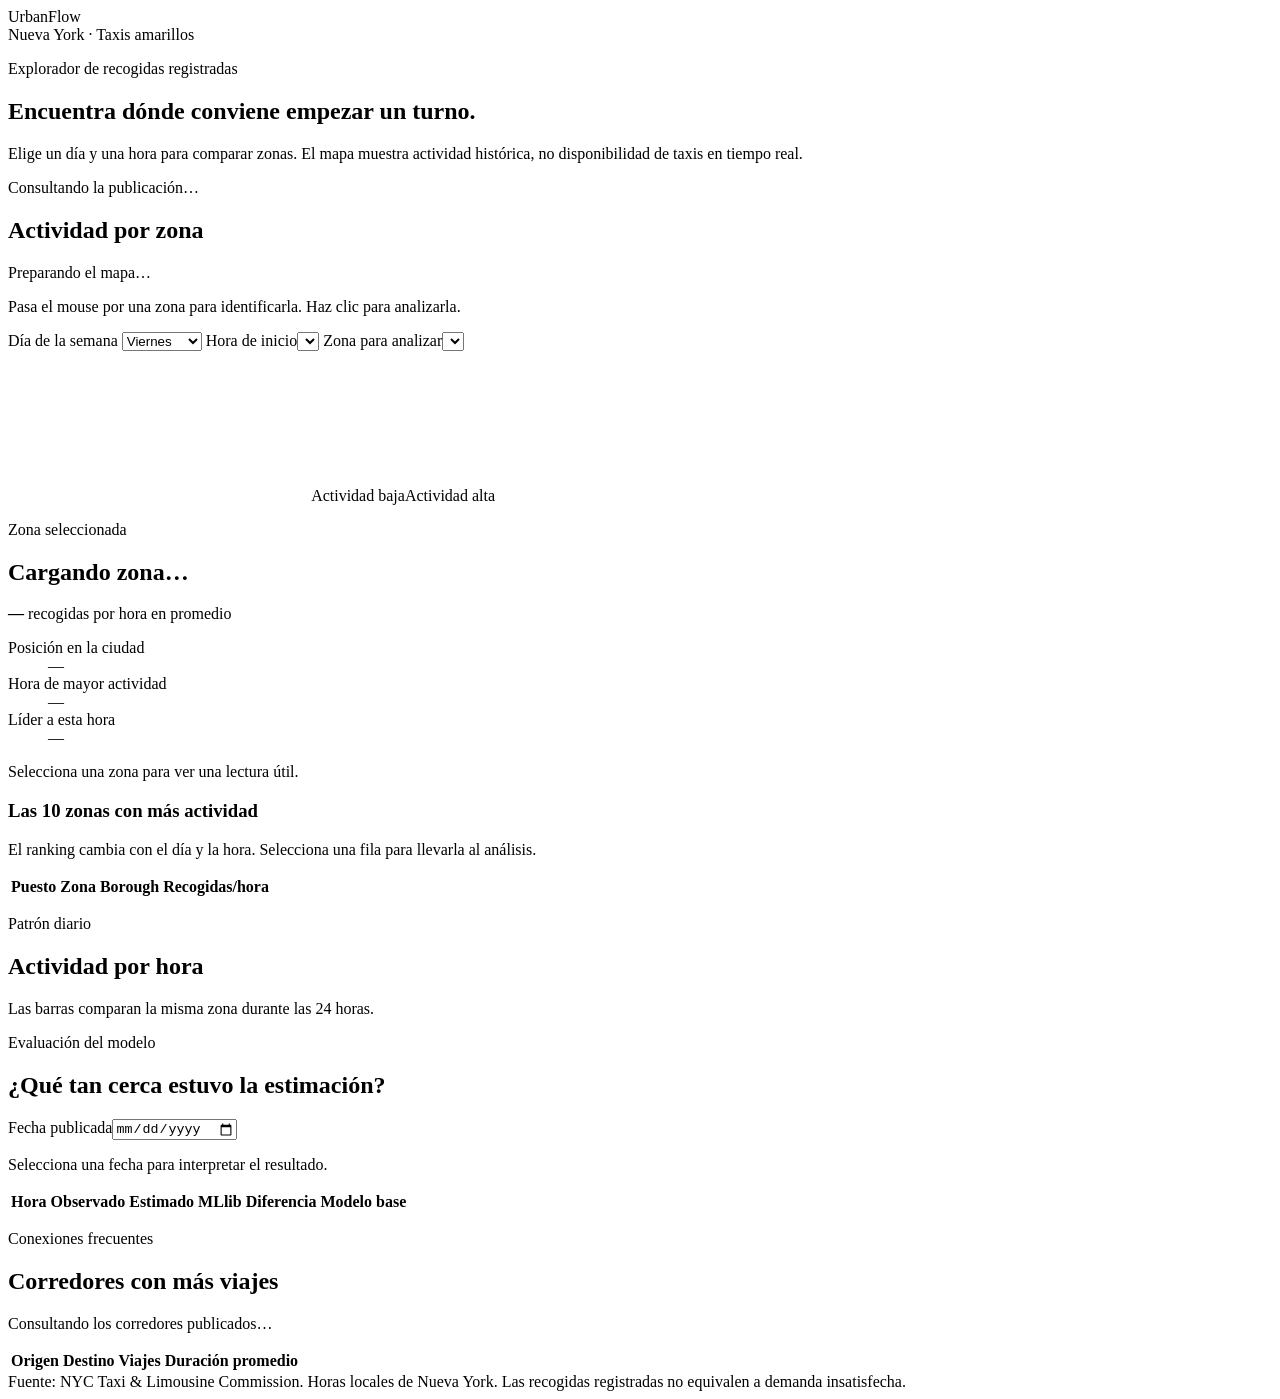
==== portal/web/index.html @ 87bbdf8b "Convertir el portal en un explorador de movilidad útil" ====
<!doctype html>
<html lang="es">
<head>
  <meta charset="utf-8">
  <meta name="viewport" content="width=device-width,initial-scale=1">
  <title>UrbanFlow | Movilidad de Nueva York</title>
  <link rel="stylesheet" href="/assets/style.css?v=3">
  <script type="module" src="/assets/mobility.js?v=3"></script>
</head>
<body class="mobility-page">
  <header>
    <div class="brand">Urban<span>Flow</span></div>
    <div class="header-context">Nueva York · Taxis amarillos</div>
  </header>
  <main>
    <section class="intro">
      <p class="context-line">Explorador de recogidas registradas</p>
      <h1>Encuentra dónde conviene empezar un turno.</h1>
      <p class="intro-copy">Elige un día y una hora para comparar zonas. El mapa muestra actividad histórica, no disponibilidad de taxis en tiempo real.</p>
      <p id="release" class="release" role="status">Consultando la publicación…</p>
      <p id="dataset-summary" class="muted"></p>
    </section>

    <section class="workspace" aria-labelledby="explore-title">
      <div class="workspace-heading">
        <div>
          <h2 id="explore-title">Actividad por zona</h2>
          <p id="notice" class="muted" role="status">Preparando el mapa…</p>
        </div>
        <p class="map-instruction">Pasa el mouse por una zona para identificarla. Haz clic para analizarla.</p>
      </div>
      <form id="filters" class="toolbar" aria-label="Filtros de movilidad">
        <label>Día de la semana
          <select id="weekday">
            <option value="2">Lunes</option><option value="3">Martes</option><option value="4">Miércoles</option>
            <option value="5">Jueves</option><option value="6" selected>Viernes</option><option value="7">Sábado</option><option value="1">Domingo</option>
          </select>
        </label>
        <label>Hora de inicio<select id="hour"></select></label>
        <label class="zone-filter">Zona para analizar<select id="zone"></select></label>
      </form>

      <div class="map-layout">
        <section class="map-panel" aria-label="Mapa de actividad">
          <div class="map">
            <canvas id="map" tabindex="0" role="img" aria-label="Mapa interactivo de recogidas promedio por zona. Pasa el mouse o utiliza el ranking para seleccionar una zona."></canvas>
            <div id="map-tooltip" class="map-tooltip" role="status" hidden></div>
            <span class="legend"><span>Actividad baja</span><i></i><span>Actividad alta</span></span>
          </div>
        </section>

        <aside class="zone-brief" aria-live="polite">
          <p class="brief-label">Zona seleccionada</p>
          <h2 id="zone-name">Cargando zona…</h2>
          <p id="zone-borough" class="brief-borough"></p>
          <div class="primary-metric">
            <strong id="zone-average">—</strong>
            <span>recogidas por hora en promedio</span>
          </div>
          <dl class="brief-facts">
            <div><dt>Posición en la ciudad</dt><dd id="zone-rank">—</dd></div>
            <div><dt>Hora de mayor actividad</dt><dd id="zone-peak">—</dd></div>
            <div><dt>Líder a esta hora</dt><dd id="city-leader">—</dd></div>
          </dl>
          <p id="zone-reading" class="interpretation">Selecciona una zona para ver una lectura útil.</p>
        </aside>
      </div>

      <section class="ranking-panel" aria-labelledby="ranking-title">
        <div>
          <h3 id="ranking-title">Las 10 zonas con más actividad</h3>
          <p class="muted">El ranking cambia con el día y la hora. Selecciona una fila para llevarla al análisis.</p>
        </div>
        <div class="scroll">
          <table class="ranking-table">
            <thead><tr><th scope="col">Puesto</th><th scope="col">Zona</th><th scope="col">Borough</th><th scope="col">Recogidas/hora</th></tr></thead>
            <tbody id="ranking"></tbody>
          </table>
        </div>
      </section>
    </section>

    <section class="section profile-section" aria-labelledby="zone-title">
      <div class="section-head">
        <div><p class="section-label">Patrón diario</p><h2 id="zone-title">Actividad por hora</h2></div>
        <p class="muted">Las barras comparan la misma zona durante las 24 horas.</p>
      </div>
      <div id="histogram" class="histogram" aria-label="Histograma de recogidas por hora"></div>
    </section>

    <section class="section" aria-labelledby="prediction-title">
      <div class="section-head">
        <div>
          <p class="section-label">Evaluación del modelo</p>
          <h2 id="prediction-title">¿Qué tan cerca estuvo la estimación?</h2>
          <p id="model-note" class="muted"></p>
        </div>
        <label>Fecha publicada<input type="date" id="day"></label>
      </div>
      <p id="prediction-summary" class="interpretation light">Selecciona una fecha para interpretar el resultado.</p>
      <div class="scroll">
        <table><thead><tr><th>Hora</th><th>Observado</th><th>Estimado MLlib</th><th>Diferencia</th><th>Modelo base</th></tr></thead><tbody id="prediction"></tbody></table>
      </div>
    </section>

    <section class="section" aria-labelledby="corridor-title">
      <div class="section-head">
        <div><p class="section-label">Conexiones frecuentes</p><h2 id="corridor-title">Corredores con más viajes</h2></div>
        <p class="muted" id="corridor-release"></p>
      </div>
      <p id="corridor-reading" class="interpretation light">Consultando los corredores publicados…</p>
      <div class="scroll"><table><thead><tr><th>Origen</th><th>Destino</th><th>Viajes</th><th>Duración promedio</th></tr></thead><tbody id="corridors"></tbody></table></div>
    </section>
  </main>
  <footer>Fuente: NYC Taxi &amp; Limousine Commission. Horas locales de Nueva York. Las recogidas registradas no equivalen a demanda insatisfecha.</footer>
</body>
</html>
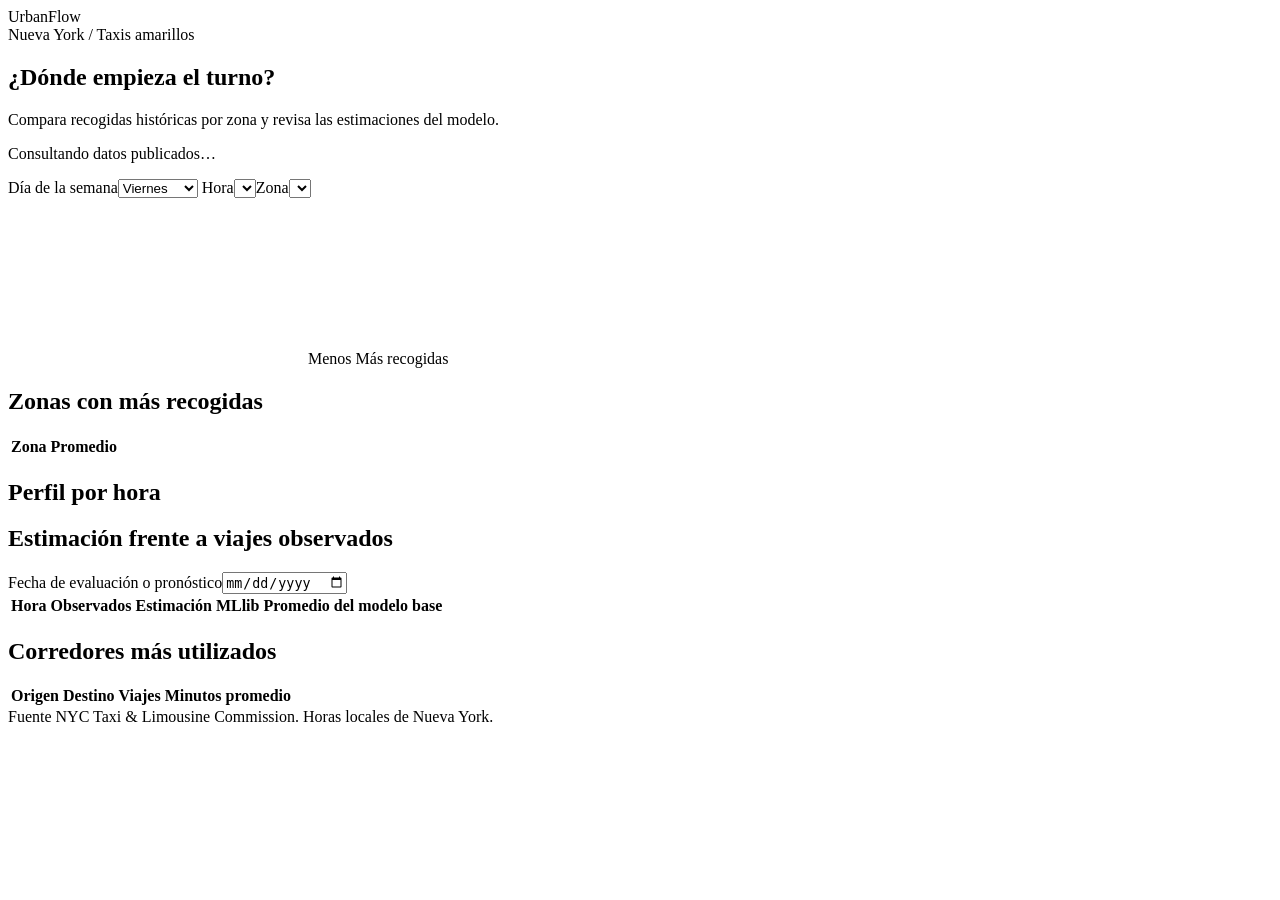
==== commit 42c911a0: "Implementar portales de movilidad y operación en AWS" ====
--- a/portal/web/index.html
+++ b/portal/web/index.html
@@ -1,117 +1,18 @@
 <!doctype html>
-<html lang="es">
-<head>
-  <meta charset="utf-8">
-  <meta name="viewport" content="width=device-width,initial-scale=1">
-  <title>UrbanFlow | Movilidad de Nueva York</title>
-  <link rel="stylesheet" href="/assets/style.css?v=3">
-  <script type="module" src="/assets/mobility.js?v=3"></script>
-</head>
-<body class="mobility-page">
-  <header>
-    <div class="brand">Urban<span>Flow</span></div>
-    <div class="header-context">Nueva York · Taxis amarillos</div>
-  </header>
-  <main>
-    <section class="intro">
-      <p class="context-line">Explorador de recogidas registradas</p>
-      <h1>Encuentra dónde conviene empezar un turno.</h1>
-      <p class="intro-copy">Elige un día y una hora para comparar zonas. El mapa muestra actividad histórica, no disponibilidad de taxis en tiempo real.</p>
-      <p id="release" class="release" role="status">Consultando la publicación…</p>
-      <p id="dataset-summary" class="muted"></p>
-    </section>
-
-    <section class="workspace" aria-labelledby="explore-title">
-      <div class="workspace-heading">
-        <div>
-          <h2 id="explore-title">Actividad por zona</h2>
-          <p id="notice" class="muted" role="status">Preparando el mapa…</p>
-        </div>
-        <p class="map-instruction">Pasa el mouse por una zona para identificarla. Haz clic para analizarla.</p>
-      </div>
-      <form id="filters" class="toolbar" aria-label="Filtros de movilidad">
-        <label>Día de la semana
-          <select id="weekday">
-            <option value="2">Lunes</option><option value="3">Martes</option><option value="4">Miércoles</option>
-            <option value="5">Jueves</option><option value="6" selected>Viernes</option><option value="7">Sábado</option><option value="1">Domingo</option>
-          </select>
-        </label>
-        <label>Hora de inicio<select id="hour"></select></label>
-        <label class="zone-filter">Zona para analizar<select id="zone"></select></label>
-      </form>
-
-      <div class="map-layout">
-        <section class="map-panel" aria-label="Mapa de actividad">
-          <div class="map">
-            <canvas id="map" tabindex="0" role="img" aria-label="Mapa interactivo de recogidas promedio por zona. Pasa el mouse o utiliza el ranking para seleccionar una zona."></canvas>
-            <div id="map-tooltip" class="map-tooltip" role="status" hidden></div>
-            <span class="legend"><span>Actividad baja</span><i></i><span>Actividad alta</span></span>
-          </div>
-        </section>
-
-        <aside class="zone-brief" aria-live="polite">
-          <p class="brief-label">Zona seleccionada</p>
-          <h2 id="zone-name">Cargando zona…</h2>
-          <p id="zone-borough" class="brief-borough"></p>
-          <div class="primary-metric">
-            <strong id="zone-average">—</strong>
-            <span>recogidas por hora en promedio</span>
-          </div>
-          <dl class="brief-facts">
-            <div><dt>Posición en la ciudad</dt><dd id="zone-rank">—</dd></div>
-            <div><dt>Hora de mayor actividad</dt><dd id="zone-peak">—</dd></div>
-            <div><dt>Líder a esta hora</dt><dd id="city-leader">—</dd></div>
-          </dl>
-          <p id="zone-reading" class="interpretation">Selecciona una zona para ver una lectura útil.</p>
-        </aside>
-      </div>
-
-      <section class="ranking-panel" aria-labelledby="ranking-title">
-        <div>
-          <h3 id="ranking-title">Las 10 zonas con más actividad</h3>
-          <p class="muted">El ranking cambia con el día y la hora. Selecciona una fila para llevarla al análisis.</p>
-        </div>
-        <div class="scroll">
-          <table class="ranking-table">
-            <thead><tr><th scope="col">Puesto</th><th scope="col">Zona</th><th scope="col">Borough</th><th scope="col">Recogidas/hora</th></tr></thead>
-            <tbody id="ranking"></tbody>
-          </table>
-        </div>
-      </section>
-    </section>
-
-    <section class="section profile-section" aria-labelledby="zone-title">
-      <div class="section-head">
-        <div><p class="section-label">Patrón diario</p><h2 id="zone-title">Actividad por hora</h2></div>
-        <p class="muted">Las barras comparan la misma zona durante las 24 horas.</p>
-      </div>
-      <div id="histogram" class="histogram" aria-label="Histograma de recogidas por hora"></div>
-    </section>
-
-    <section class="section" aria-labelledby="prediction-title">
-      <div class="section-head">
-        <div>
-          <p class="section-label">Evaluación del modelo</p>
-          <h2 id="prediction-title">¿Qué tan cerca estuvo la estimación?</h2>
-          <p id="model-note" class="muted"></p>
-        </div>
-        <label>Fecha publicada<input type="date" id="day"></label>
-      </div>
-      <p id="prediction-summary" class="interpretation light">Selecciona una fecha para interpretar el resultado.</p>
-      <div class="scroll">
-        <table><thead><tr><th>Hora</th><th>Observado</th><th>Estimado MLlib</th><th>Diferencia</th><th>Modelo base</th></tr></thead><tbody id="prediction"></tbody></table>
-      </div>
-    </section>
-
-    <section class="section" aria-labelledby="corridor-title">
-      <div class="section-head">
-        <div><p class="section-label">Conexiones frecuentes</p><h2 id="corridor-title">Corredores con más viajes</h2></div>
-        <p class="muted" id="corridor-release"></p>
-      </div>
-      <p id="corridor-reading" class="interpretation light">Consultando los corredores publicados…</p>
-      <div class="scroll"><table><thead><tr><th>Origen</th><th>Destino</th><th>Viajes</th><th>Duración promedio</th></tr></thead><tbody id="corridors"></tbody></table></div>
-    </section>
-  </main>
-  <footer>Fuente: NYC Taxi &amp; Limousine Commission. Horas locales de Nueva York. Las recogidas registradas no equivalen a demanda insatisfecha.</footer>
-</body>
-</html>
+<html lang="es"><head><meta charset="utf-8"><meta name="viewport" content="width=device-width,initial-scale=1">
+<title>UrbanFlow | Movilidad de Nueva York</title><link rel="stylesheet" href="/assets/style.css">
+<script type="module" src="/assets/mobility.js"></script></head>
+<body><header><div class="brand">Urban<span>Flow</span></div><div>Nueva York / Taxis amarillos</div></header>
+<main><section class="intro"><h1>¿Dónde empieza el turno?</h1><p>Compara recogidas históricas por zona y revisa las estimaciones del modelo.</p><p id="release" class="muted" role="status">Consultando datos publicados…</p></section>
+<form id="filters" class="toolbar" aria-label="Filtros de movilidad">
+<label>Día de la semana<select id="weekday"><option value="2">Lunes</option><option value="3">Martes</option><option value="4">Miércoles</option><option value="5">Jueves</option><option value="6" selected>Viernes</option><option value="7">Sábado</option><option value="1">Domingo</option></select></label>
+<label>Hora<select id="hour"></select></label><label>Zona<select id="zone"></select></label>
+</form>
+<p id="notice" role="status"></p>
+<div class="map-layout"><section class="map"><canvas id="map" role="img" aria-label="Mapa de recogidas promedio por zona. Usa la tabla para consultar los valores."></canvas><span class="legend">Menos <i></i> Más recogidas</span></section>
+<section class="ranking"><h2>Zonas con más recogidas</h2><table><thead><tr><th scope="col">Zona</th><th scope="col">Promedio</th></tr></thead><tbody id="ranking"></tbody></table></section></div>
+<section class="section"><h2 id="zone-title">Perfil por hora</h2><div id="histogram" class="histogram"></div></section>
+<section class="section"><div class="section-head"><div><h2>Estimación frente a viajes observados</h2><p id="model-note" class="muted"></p></div><label>Fecha de evaluación o pronóstico<input type="date" id="day"></label></div>
+<div class="scroll"><table><thead><tr><th>Hora</th><th>Observados</th><th>Estimación MLlib</th><th>Promedio del modelo base</th></tr></thead><tbody id="prediction"></tbody></table></div></section>
+<section class="section"><h2>Corredores más utilizados</h2><p class="muted" id="corridor-release"></p><div class="scroll"><table><thead><tr><th>Origen</th><th>Destino</th><th>Viajes</th><th>Minutos promedio</th></tr></thead><tbody id="corridors"></tbody></table></div></section>
+</main><footer>Fuente NYC Taxi &amp; Limousine Commission. Horas locales de Nueva York.</footer></body></html>
